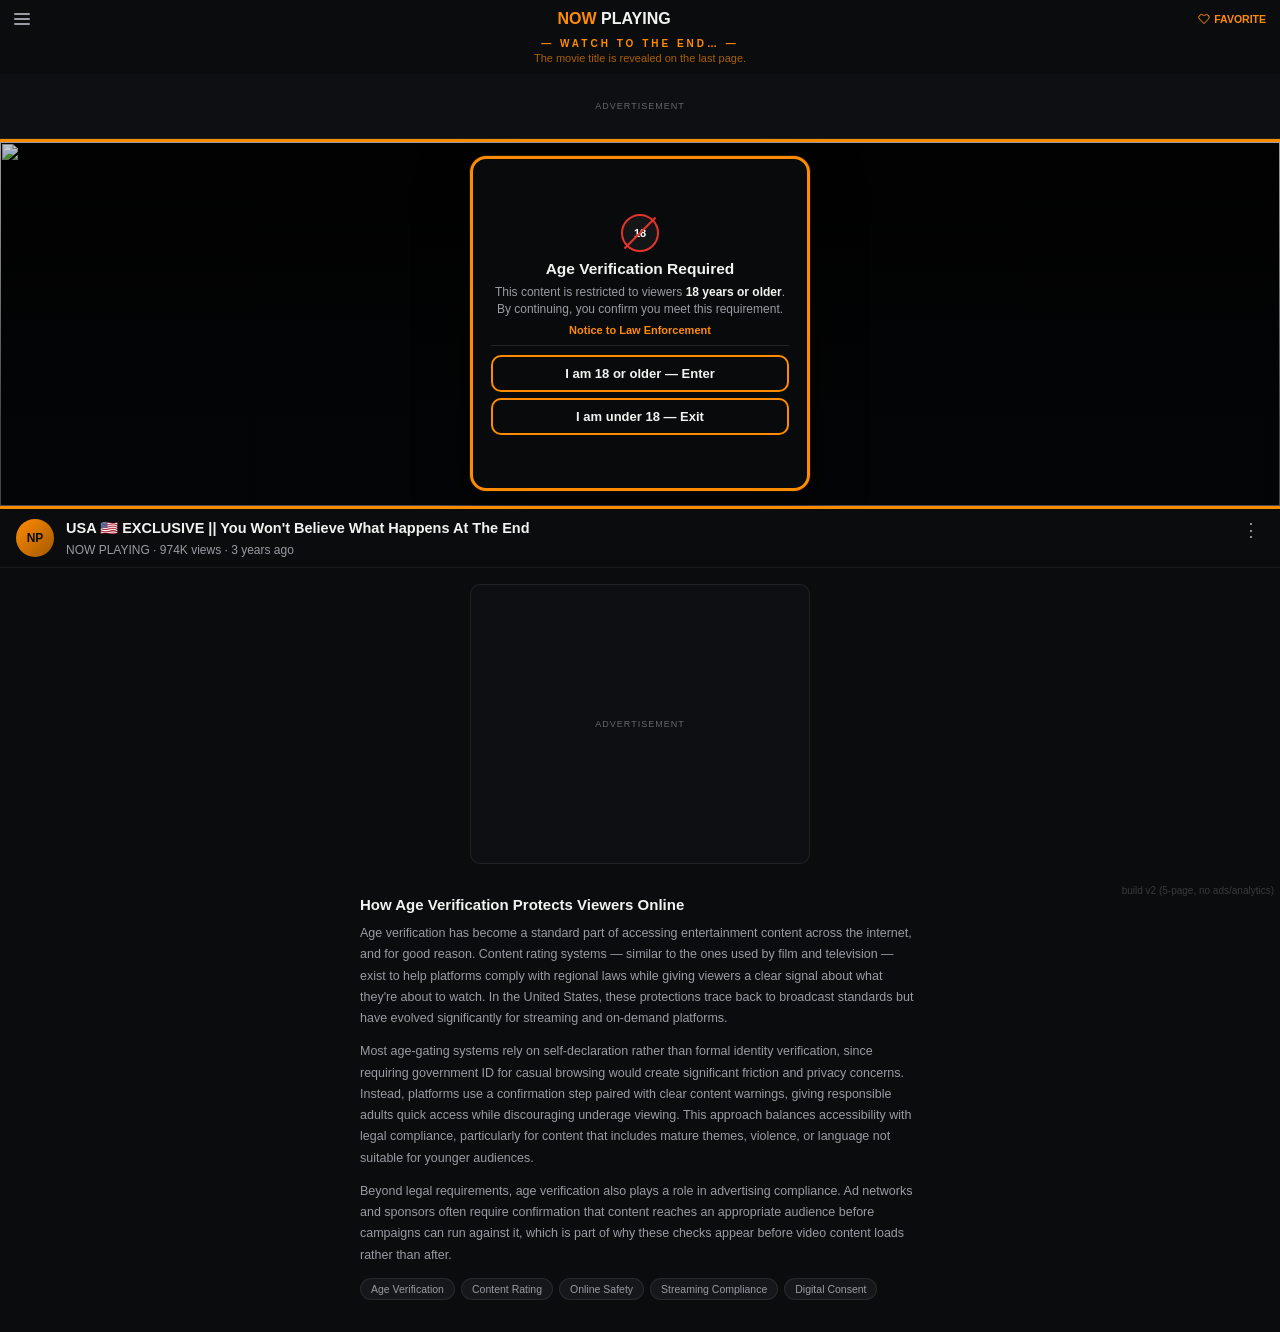
==== index.html @ 08a0e1ec "Add files via upload" ====
<!DOCTYPE html>
<html lang="en">
<head>
<meta charset="UTF-8">
<meta name="viewport" content="width=device-width, initial-scale=1.0, maximum-scale=1, user-scalable=no">
<title>Now Playing — Age Verification & Content Rating Explained</title>
<meta name="description" content="Understand how online age verification works, why content platforms require it, and what protections exist for viewers under content rating systems in the United States.">
<script type="application/ld+json">
{
  "@context": "https://schema.org",
  "@type": "Article",
  "headline": "How Age Verification Protects Viewers Online",
  "description": "A look at how age-gating and content rating systems work across streaming and entertainment platforms in the United States.",
  "author": { "@type": "Organization", "name": "Now Playing" },
  "publisher": { "@type": "Organization", "name": "Now Playing" },
  "datePublished": "2026-01-15"
}
</script>

<link rel="preconnect" href="https://www.googletagmanager.com">
<link rel="preconnect" href="https://securepubads.g.doubleclick.net">
<link rel="preconnect" href="https://pagead2.googlesyndication.com">
<link rel="preconnect" href="https://tpc.googlesyndication.com">
<link rel="preconnect" href="https://www.clarity.ms">
<script async src="https://securepubads.g.doubleclick.net/tag/js/gpt.js" crossorigin="anonymous"></script>
<script>window.googletag = window.googletag || {cmd: []};</script>
<script>
/* Ad slots defined inline (was /assets/ads-early.js) — inlining removes a
   blocking round trip in <head>, so GPT is ready sooner. */
googletag.cmd.push(function () {
  googletag.defineSlot('/23313830399/TOP', [[320, 50], [300, 50]], 'div-gpt-ad-1787049080357-0').addService(googletag.pubads());
  googletag.defineSlot('/23313830399/BOTTOM', [[300, 250], [336, 280]], 'div-gpt-ad-1787049302190-0').addService(googletag.pubads());
  googletag.pubads().enableSingleRequest();
  googletag.enableServices();
});
</script>
<!-- GA4 config runs immediately (no download — it only queues into
     dataLayer, so event timing stays accurate). The heavy gtag.js and
     Clarity downloads are held back so GPT gets the network first. -->
<script>
  window.dataLayer = window.dataLayer || [];
  function gtag(){dataLayer.push(arguments);}
  gtag('js', new Date());
  gtag('config', 'G-G176TZC8TC');
</script>

<!-- Analytics loader.
     Waits for the page to finish loading (or 1.5s, whichever comes first)
     before downloading GA4 and Clarity, so they don't compete with the ad
     request for bandwidth. If this page was prerendered by the previous
     page, everything is held until the visitor actually arrives — that
     keeps Clarity recordings as one session instead of fragments. -->
<script>
(function () {
  function inject(src) {
    var s = document.createElement('script');
    s.async = 1; s.src = src;
    var f = document.getElementsByTagName('script')[0];
    f.parentNode.insertBefore(s, f);
  }

  function loadAnalytics() {
    inject('https://www.googletagmanager.com/gtag/js?id=G-G176TZC8TC');
    (function(c,l,a,r,i,t,y){
        c[a]=c[a]||function(){(c[a].q=c[a].q||[]).push(arguments)};
        t=l.createElement(r);t.async=1;t.src="https://www.clarity.ms/tag/"+i;
        y=l.getElementsByTagName(r)[0];y.parentNode.insertBefore(t,y);
    })(window, document, "clarity", "script", "y53jnwxucu");
  }

  var fired = false;
  function go() { if (fired) return; fired = true; loadAnalytics(); }

  function arm(delay) {
    if (document.readyState === 'complete') {
      setTimeout(go, delay);
    } else {
      window.addEventListener('load', function () { setTimeout(go, delay); }, { once: true });
    }
    /* Safety net: never wait longer than 1.5s past this point, even if
       something on the page (like the video) keeps 'load' pending. */
    setTimeout(go, 1500 + delay);
  }

  if (document.prerendering) {
    /* This page was prerendered, so it's already fully loaded and waiting.
       The moment the visitor arrives, the page transition animation runs.
       Hold analytics back an extra 800ms so their scripts don't hog the
       main thread mid-animation and make the change feel like a refresh. */
    document.addEventListener('prerenderingchange', function () { arm(800); }, { once: true });
  } else {
    arm(0);
  }
})();
</script>

<link rel="preload" as="image" href="https://pub-5f52dd93f3804fbcb113f853eb38a385.r2.dev/USA/new%20image4_23%20P-30kb.jpg" fetchpriority="high">
<link rel="prefetch" href="/country-verification/">
<script type="speculationrules">
{"prerender": [{"source": "list", "urls": ["/country-verification/"]}]}
</script>
<style>html,body{background:#0b0c0e;}</style>
<link rel="stylesheet" href="/assets/style.css">
</head>
<body>

<div class="page-header">
  <div class="hamburger"><span></span><span></span><span></span></div>
  <div class="logo"><span class="now">NOW</span> <span class="playing">PLAYING</span></div>
  <div class="favorite">
    <svg viewBox="0 0 24 24" fill="none" stroke-width="2" stroke-linecap="round" stroke-linejoin="round"><path d="M20.8 4.6a5.5 5.5 0 0 0-7.8 0L12 5.6l-1-1a5.5 5.5 0 0 0-7.8 7.8l1 1L12 21l7.8-7.6 1-1a5.5 5.5 0 0 0 0-7.8z"/></svg>
    FAVORITE
  </div>
</div>

<div class="teaser">
  <div class="teaser-label">— WATCH TO THE END… —</div>
  <div class="teaser-sub">The movie title is revealed on the last page.</div>
</div>

<div class="ad-slot-top">
  <div class="ad-label">Advertisement</div>
  <div id="div-gpt-ad-1787049080357-0"></div>
</div>
<script>
/* Fires the ad request here, near the top of the page, instead of waiting
   for funnel.js at the bottom. Single Request is on, so this one call
   fetches BOTH the top and bottom ads together. */
googletag.cmd.push(function () {
  googletag.display('div-gpt-ad-1787049080357-0');
});
</script>

<div class="frame">
  <img src="https://pub-5f52dd93f3804fbcb113f853eb38a385.r2.dev/USA/new%20image4_23%20P-30kb.jpg" alt="">
  <div class="video-dim"></div>

  <div class="stage">
    <div class="wrap">
      <div class="modal">
        <div class="loading-state" id="loadingState">
          <div class="traffic-notice" role="status" aria-live="polite">
            <span class="traffic-notice-icon">!</span>
            <span><strong>Website is slow due to heavy traffic.</strong><br>Please wait while the next page loads.</span>
          </div>
          <div class="skeleton sk-badge"></div>
          <div class="skeleton sk-line sk-title"></div>
          <div class="skeleton sk-line sk-desc1"></div>
          <div class="skeleton sk-line sk-desc2"></div>
          <div class="skeleton sk-line sk-desc3"></div>
          <div class="skeleton sk-line sk-link"></div>
          <div class="sk-divider"></div>
          <div class="skeleton sk-btn"></div>
          <div class="skeleton sk-btn"></div>
          <div class="loading-tag"><span class="dot"></span>Verifying…</div>
        </div>
        <div class="card">
          <div class="badge restricted"><span>18</span></div>
          <h1>Age Verification Required</h1>
          <p class="desc">This content is restricted to viewers <b>18 years or older</b>. By continuing, you confirm you meet this requirement.</p>
          <div class="legal-link" onclick="alert('This site restricts access to viewers 18 years or older, in compliance with applicable regional content laws.')">Notice to Law Enforcement</div>
          <div class="divider"></div>
          <button class="gate-btn" onclick="goToNextPage('/country-verification/')">I am 18 or older — Enter</button>
          <button class="gate-btn" onclick="trackDecline('Age Verification'); window.location.href = EXIT_URL;">I am under 18 — Exit</button>
        </div>
      </div>
    </div>
  </div>
</div>

<div class="video-meta">
  <div class="video-meta-avatar">NP</div>
  <div class="video-meta-body">
    <div class="video-meta-title">USA 🇺🇸 EXCLUSIVE || You Won't Believe What Happens At The End</div>
    <div class="video-meta-sub">NOW PLAYING · 974K views · 3 years ago</div>
  </div>
  <div class="video-meta-dots">⋮</div>
</div>

<div class="ad-slot-bottom">
  <div class="ad-label">Advertisement</div>
  <div id="div-gpt-ad-1787049302190-0"></div>
</div>
<script>
/* Shows the bottom ad the moment its box exists, instead of waiting for
   funnel.js at the very end of the page. The creative was already fetched
   alongside the top ad in the same single request, so this just paints
   something that is already sitting in the browser, ready. */
googletag.cmd.push(function () {
  googletag.display('div-gpt-ad-1787049302190-0');
});
</script>

<div class="content-article">
  <h2>How Age Verification Protects Viewers Online</h2>
  <p>Age verification has become a standard part of accessing entertainment content across the internet, and for good reason. Content rating systems — similar to the ones used by film and television — exist to help platforms comply with regional laws while giving viewers a clear signal about what they're about to watch. In the United States, these protections trace back to broadcast standards but have evolved significantly for streaming and on-demand platforms.</p>
  <p>Most age-gating systems rely on self-declaration rather than formal identity verification, since requiring government ID for casual browsing would create significant friction and privacy concerns. Instead, platforms use a confirmation step paired with clear content warnings, giving responsible adults quick access while discouraging underage viewing. This approach balances accessibility with legal compliance, particularly for content that includes mature themes, violence, or language not suitable for younger audiences.</p>
  <p>Beyond legal requirements, age verification also plays a role in advertising compliance. Ad networks and sponsors often require confirmation that content reaches an appropriate audience before campaigns can run against it, which is part of why these checks appear before video content loads rather than after.</p>
  <div class="topic-tags">
    <span>Age Verification</span>
    <span>Content Rating</span>
    <span>Online Safety</span>
    <span>Streaming Compliance</span>
    <span>Digital Consent</span>
  </div>
</div>

<div class="version-tag">build v2 (5-page, no ads/analytics)</div>

<script src="/assets/funnel.js"></script>

</body>
</html>
---- assets/style.css ----
/* ============ REAL POPUP FEEL (works in every browser) ============ */
/* Three things make a dialog read as a genuine popup rather than a page
   redraw: it springs in slightly past its final size before settling, the
   background darkens as it arrives, and it casts a shadow so it clearly
   sits above everything else. */

/* Springs in from small, overshoots a touch, then settles. */
@keyframes popupIn {
  0%   { opacity: 0; transform: scale(0.82) translateY(16px); }
  55%  { opacity: 1; transform: scale(1.03) translateY(0); }
  100% { opacity: 1; transform: scale(1) translateY(0); }
}

.modal.enter {
  animation: popupIn 0.34s cubic-bezier(.2,.75,.3,1) both;
}

/* Shrinks and drops away on exit. */
@keyframes popupOut {
  from { opacity: 1; transform: scale(1) translateY(0); }
  to   { opacity: 0; transform: scale(0.9) translateY(8px); }
}

.modal.leave {
  animation: popupOut 0.18s cubic-bezier(.4,0,1,1) both;
}

/* The background dims as the popup lands — the single biggest cue that
   something has opened *on top of* the page. */
@keyframes backdropIn {
  from { opacity: 0.3; }
  to   { opacity: 1; }
}

.video-dim.backdrop-in {
  animation: backdropIn 0.3s ease-out both;
}

/* ============ CROSS-DOCUMENT VIEW TRANSITIONS: DISABLED ============ */
/* TURNED OFF ON PURPOSE.
   These caused pages to stick on the old screen in in-app browsers
   (Facebook / Telegram webviews), which is where nearly all paid traffic
   lands. Pages still prerender, so navigation is still instant — it just
   swaps cleanly instead of animating.

   To re-enable for testing in a normal Chrome browser, uncomment this:

   @view-transition {
     navigation: auto;
   }

   All the transition styling further down this file stays in place but
   lies dormant while the opt-in above is commented out. */

:root {
  --orange: #FF8C00;
  --bg: #0b0c0e;
  --text: #f2f2f0;
  --muted: #9a9ba3;
  --muted-2: #65666e;
}

* {
  box-sizing: border-box;
  margin: 0;
  padding: 0;
}

html, body {
  height: 100%;
}

body {
  background: var(--bg);
  color: var(--text);
  font-family: -apple-system, BlinkMacSystemFont, "Segoe UI", Roboto, Arial, sans-serif;
}

/* AD PLACEHOLDER SPACE (visual only, no ad script) */
.ad-slot-top {
  width: 100%;
  min-height: 65px;
  display: flex;
  flex-direction: column;
  align-items: center;
  justify-content: center;
  background: #0e0f12;
  border-bottom: 1px solid rgba(255,255,255,0.06);
}

.ad-slot-bottom {
  margin: 16px auto 24px;
  width: calc(100% - 32px);
  max-width: 340px;
  min-height: 280px;
  background: #0e0f12;
  border: 1px solid rgba(255,255,255,0.08);
  border-radius: 10px;
  display: flex;
  flex-direction: column;
  align-items: center;
  justify-content: center;
}

.ad-label {
  font-size: 9px;
  letter-spacing: 1px;
  text-transform: uppercase;
  color: var(--muted-2);
}

/* PAGE HEADER */
.page-header {
  display: flex;
  align-items: center;
  justify-content: space-between;
  padding: 10px 14px;
}

.hamburger {
  display: flex;
  flex-direction: column;
  gap: 3px;
  width: 16px;
}

.hamburger span {
  height: 2px;
  background: var(--muted);
  border-radius: 1px;
}

.logo {
  font-size: 16px;
  font-weight: 800;
}

.logo .now { color: var(--orange); }
.logo .playing { color: var(--text); }

.favorite {
  display: flex;
  align-items: center;
  gap: 4px;
  font-size: 10.5px;
  font-weight: 600;
  color: var(--orange);
}

.favorite svg {
  width: 12px;
  height: 12px;
  stroke: var(--orange);
}

/* TEASER */
.teaser {
  text-align: center;
  padding: 0 16px 10px;
}

.teaser-label {
  font-size: 10px;
  font-weight: 700;
  letter-spacing: 3px;
  color: var(--orange);
  margin-bottom: 3px;
}

.teaser-sub {
  font-size: 11px;
  color: rgba(255,140,0,0.65);
}

/* FRAME (background image or video) */
.frame {
  position: relative;
  border-top: 3px solid var(--orange);
  border-bottom: 3px solid var(--orange);
  background: #000;
  min-height: 370px;
  overflow: hidden;
}

.frame img,
.frame video {
  position: absolute;
  top: 0;
  left: 0;
  width: 100%;
  height: 100%;
  object-fit: cover;
  view-transition-name: video-image;
}

.video-dim {
  position: absolute;
  top: 0;
  left: 0;
  width: 100%;
  height: 100%;
  background: linear-gradient(180deg, rgba(6,7,9,0.20) 0%, rgba(6,7,9,0.38) 35%, rgba(6,7,9,0.65) 75%);
}

.stage {
  position: relative;
  z-index: 2;
  display: flex;
  align-items: center;
  justify-content: center;
  padding: 14px;
}

.wrap {
  width: 100%;
  max-width: 340px;
}

.modal {
  width: 100%;
  background: rgba(10,11,13,0.96);
  border: 3px solid var(--orange);
  border-radius: 16px;
  padding: 16px 18px 14px;
  min-height: 335px;
  display: flex;
  flex-direction: column;
  justify-content: center;
  /* Lifts the card off the background like a real dialog. */
  box-shadow: 0 18px 50px rgba(0,0,0,0.7), 0 0 0 1px rgba(255,140,0,0.15);
}

.card {
  display: flex;
  flex-direction: column;
  align-items: center;
  text-align: center;
}

/* BADGE ICON */
.badge {
  width: 38px;
  height: 38px;
  border-radius: 50%;
  display: flex;
  align-items: center;
  justify-content: center;
  margin-bottom: 8px;
  position: relative;
  background: #141517;
}

.badge.restricted { border: 2.5px solid #e5342c; }

.badge.restricted::after {
  content: '';
  position: absolute;
  width: 2px;
  height: 44px;
  background: #e5342c;
  transform: rotate(45deg);
}

.badge.plain { border: 2.5px solid var(--orange); }

.badge span {
  font-size: 11px;
  font-weight: 800;
  color: #fff;
}

.badge.plain span { font-size: 16px; }

h1 {
  font-size: 15.5px;
  font-weight: 700;
  margin-bottom: 6px;
}

p.desc {
  font-size: 12px;
  color: var(--muted);
  line-height: 1.45;
  margin-bottom: 6px;
  max-width: 300px;
}

p.desc b { color: var(--text); font-weight: 600; }

.legal-link {
  font-size: 11px;
  font-weight: 700;
  color: var(--orange);
  margin-bottom: 9px;
  cursor: pointer;
}

.divider {
  width: 100%;
  height: 1px;
  background: rgba(255,255,255,0.1);
  margin-bottom: 9px;
}

.verify-visual {
  width: 100%;
  height: 3px;
  background: rgba(255,255,255,0.1);
  border-radius: 2px;
  overflow: hidden;
  margin-bottom: 12px;
  display: none;
}

.verify-visual.show { display: block; }

.verify-visual .bar {
  height: 100%;
  width: 0%;
  background: var(--orange);
  border-radius: 2px;
  transition: width 1.1s linear;
}

.gate-btn {
  width: 100%;
  padding: 9px 16px;
  font-family: inherit;
  font-size: 13px;
  font-weight: 700;
  color: var(--text);
  background: transparent;
  border: 2px solid var(--orange);
  border-radius: 10px;
  cursor: pointer;
  margin-bottom: 6px;
}

.gate-btn:last-child { margin-bottom: 0; }

/* TRAFFIC NOTICE shown above the skeleton on every page transition */
.traffic-notice {
  width: 100%;
  box-sizing: border-box;
  display: flex;
  align-items: flex-start;
  gap: 9px;
  margin-bottom: 14px;
  padding: 10px 12px;
  border: 1px solid rgba(255, 152, 0, 0.22);
  border-radius: 10px;
  background: rgba(255, 152, 0, 0.06);
  color: var(--text);
  font-size: 11px;
  line-height: 1.45;
  text-align: left;
  animation: noticePulse 1.8s ease-in-out infinite;
}

.traffic-notice strong {
  color: var(--text);
  font-weight: 700;
}

.traffic-notice-icon {
  flex: 0 0 18px;
  width: 18px;
  height: 18px;
  display: inline-flex;
  align-items: center;
  justify-content: center;
  margin-top: 1px;
  border-radius: 50%;
  background: var(--orange);
  color: #111;
  font-size: 11px;
  font-weight: 800;
}

@keyframes noticePulse {
  0%, 100% { opacity: 0.82; }
  50% { opacity: 1; }
}

/* Keep the popup frame stable while the skeleton replaces the card.
   The loading content is positioned inside the existing modal instead of
   contributing to its height, which prevents the popup from suddenly
   stretching during the page-change animation. */
.modal.transitioning {
  position: relative;
  overflow: hidden;
  /* Keep exactly the normal modal footprint. The previous 390px content-box
     height added padding + borders on top, making the card visibly taller
     during the page-change skeleton. */
  box-sizing: border-box;
  height: 335px;
  min-height: 335px;
  max-height: 335px;
}

.modal.transitioning .loading-state.active {
  position: absolute;
  inset: 16px 18px 14px;
  width: auto;
  height: auto;
  overflow: hidden;
  justify-content: center;
}

/* Compact the transition-only skeleton so it stays inside the fixed popup. */
.modal.transitioning .traffic-notice {
  margin-bottom: 10px;
  padding: 8px 10px;
  font-size: 10.5px;
}

.modal.transitioning .sk-badge { width: 32px; height: 32px; margin-bottom: 7px; }
.modal.transitioning .sk-title { height: 12px; margin-bottom: 6px; }
.modal.transitioning .sk-desc1,
.modal.transitioning .sk-desc2,
.modal.transitioning .sk-desc3 { height: 9px; margin-bottom: 4px; }
.modal.transitioning .sk-link { height: 8px; margin-bottom: 7px; }
.modal.transitioning .sk-divider { margin-bottom: 7px; }
.modal.transitioning .sk-btn { height: 38px; margin-bottom: 5px; }
.modal.transitioning .loading-tag { margin-top: 6px; }

/* LOADING STATE (skeleton) */
.loading-state {
  display: none;
  flex-direction: column;
  align-items: center;
}

.loading-state.active { display: flex; }

.skeleton {
  background: #202126;
  border-radius: 6px;
}

.sk-badge { width: 38px; height: 38px; border-radius: 50%; margin-bottom: 10px; }
.sk-line { height: 11px; }
.sk-title { width: 72%; height: 14px; margin-bottom: 8px; }
.sk-desc1 { width: 92%; margin-bottom: 5px; }
.sk-desc2 { width: 84%; margin-bottom: 5px; }
.sk-desc3 { width: 60%; margin-bottom: 9px; }
.sk-link { width: 44%; height: 10px; margin-bottom: 9px; }
.sk-divider { width: 100%; height: 1px; background: rgba(255,255,255,0.08); margin-bottom: 9px; }
.sk-btn { width: 100%; height: 44px; border-radius: 10px; margin-bottom: 6px; }

.loading-tag {
  display: flex;
  align-items: center;
  gap: 6px;
  margin-top: 9px;
  font-size: 11px;
  font-weight: 600;
  color: var(--muted-2);
}

.loading-tag .dot {
  width: 5px;
  height: 5px;
  border-radius: 50%;
  background: var(--orange);
  animation: pulseDot 1.2s ease-in-out infinite;
}

@keyframes pulseDot {
  0%, 100% { opacity: 0.25; }
  50% { opacity: 1; }
}

/* REVEAL LOADING OVERLAY (video-playing page only) */
.reveal-loading {
  display: flex;
  position: absolute;
  top: 0;
  left: 0;
  width: 100%;
  height: 100%;
  z-index: 5;
  background-size: cover;
  background-position: center;
  align-items: center;
  justify-content: center;
}

.reveal-loading.hide { display: none; }

.reveal-loading::before {
  content: '';
  position: absolute;
  top: 0;
  left: 0;
  width: 100%;
  height: 100%;
  background: rgba(6,7,9,0.55);
}

.reveal-spinner {
  position: relative;
  width: 34px;
  height: 34px;
  border-radius: 50%;
  border: 3px solid rgba(255,140,0,0.25);
  border-top-color: var(--orange);
  animation: spin 0.7s linear infinite;
  z-index: 1;
}

@keyframes spin { to { transform: rotate(360deg); } }

/* VIDEO META (title block, video-playing page only) */
.video-meta {
  display: flex;
  align-items: flex-start;
  gap: 12px;
  padding: 10px 16px;
  border-bottom: 1px solid rgba(255,255,255,0.06);
}

.video-meta-avatar {
  width: 38px;
  height: 38px;
  border-radius: 50%;
  background: linear-gradient(135deg, var(--orange), #a35800);
  display: flex;
  align-items: center;
  justify-content: center;
  font-size: 12px;
  font-weight: 800;
  color: #0b0c0e;
  flex-shrink: 0;
}

.video-meta-body { flex: 1; min-width: 0; }

.video-meta-title {
  font-size: 14.5px;
  font-weight: 700;
  line-height: 1.35;
  margin-bottom: 4px;
}

.video-meta-sub { font-size: 12px; color: var(--muted); }

.video-meta-dots {
  font-size: 18px;
  color: var(--muted);
  line-height: 1;
  padding: 2px 4px;
  flex-shrink: 0;
}

/* CONTENT ARTICLE (high-CPC keyword section) */
.content-article {
  padding: 8px 20px 32px;
  max-width: 600px;
  margin: 0 auto;
}

.content-article h2 {
  font-size: 15px;
  font-weight: 700;
  margin-bottom: 10px;
  color: var(--text);
}

.content-article p {
  font-size: 12.5px;
  line-height: 1.7;
  color: var(--muted);
  margin-bottom: 12px;
}

.topic-tags {
  display: flex;
  flex-wrap: wrap;
  gap: 6px;
  margin-top: 4px;
}

.topic-tags span {
  font-size: 10.5px;
  color: var(--muted);
  background: #16171b;
  border: 1px solid rgba(255,255,255,0.08);
  padding: 4px 10px;
  border-radius: 20px;
}

.version-tag {
  position: fixed;
  bottom: 4px;
  right: 6px;
  font-size: 10px;
  color: #3a3a3a;
  z-index: 99;
}

/* ============ SMOOTH PAGE-TO-PAGE TRANSITIONS ============ */
/* Names these elements so supporting browsers morph them in place
   between pages instead of a hard cross-document jump — makes it feel
   like the popup card is updating, not like a new page loading. */
.page-header { view-transition-name: page-header; }
.teaser { view-transition-name: teaser; }
.frame { view-transition-name: video-frame; }
.video-meta { view-transition-name: video-meta-block; }

/* The background/header/ads stay visually frozen — quick, near-invisible
   crossfade since their content is identical page to page. */
::view-transition-old(root),
::view-transition-new(root) {
  animation-duration: 0.12s;
}

/* The video frame (border/background) and the image inside it are the
   exact same on every page. We want them to look completely still — but
   they must still run a real animation, otherwise the browser never knows
   the transition finished and the old frame stays frozen on screen forever.
   So instead of removing the animation, we run one that simply holds them
   fully visible and then ends cleanly. */
@keyframes vtHold {
  from { opacity: 1; }
  to   { opacity: 1; }
}

::view-transition-old(video-frame),
::view-transition-new(video-frame),
::view-transition-old(video-image),
::view-transition-new(video-image) {
  animation: vtHold 0.12s linear both;
  mix-blend-mode: normal;
}

/* The popup card itself gets its own distinct "pop in" animation,
   separate from the rest of the page — this is what sells the illusion
   that it's a popup updating, not a page loading. */
.modal { view-transition-name: popup-modal; }

::view-transition-old(popup-modal) {
  animation: modalPopOut 0.12s cubic-bezier(.4,0,1,1) both;
}

::view-transition-new(popup-modal) {
  animation: modalPopIn 0.16s cubic-bezier(.2,0,.2,1) both;
}

@keyframes modalPopOut {
  from { opacity: 1; transform: scale(1); }
  to { opacity: 0; transform: scale(0.96); }
}

@keyframes modalPopIn {
  from { opacity: 0; transform: scale(0.96); }
  to { opacity: 1; transform: scale(1); }
}
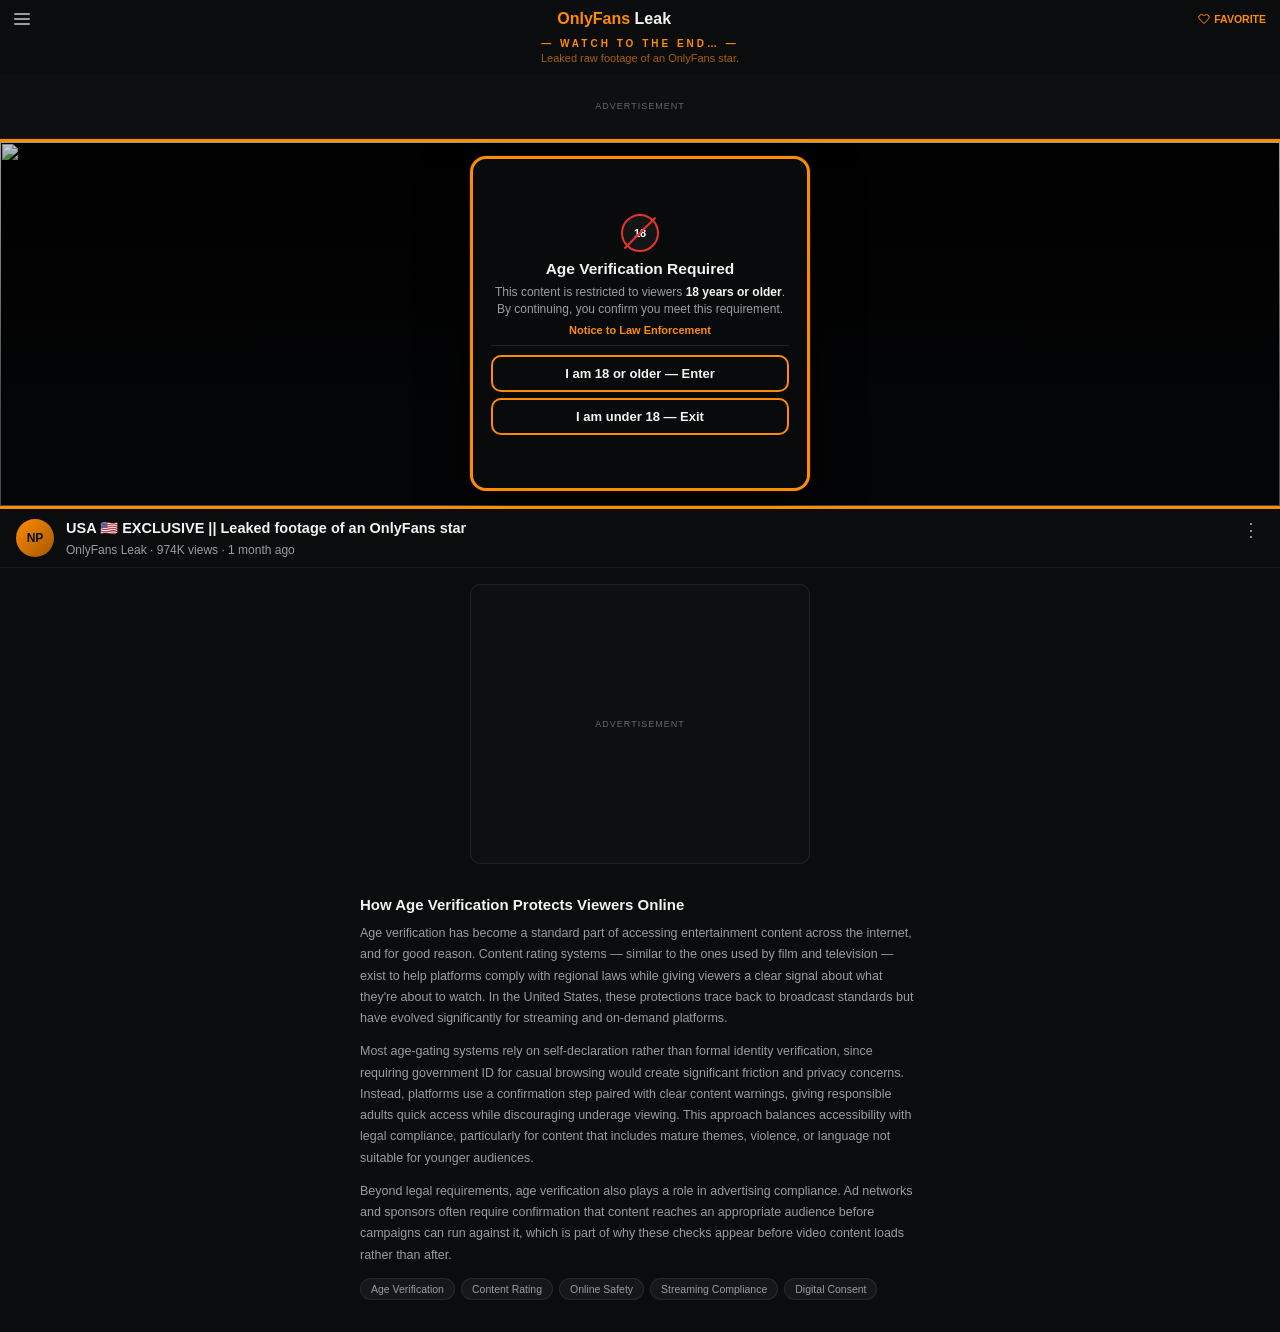
==== commit 838768d7: "Update index.html" ====
--- a/index.html
+++ b/index.html
@@ -3,7 +3,7 @@
 <head>
 <meta charset="UTF-8">
 <meta name="viewport" content="width=device-width, initial-scale=1.0, maximum-scale=1, user-scalable=no">
-<title>Now Playing — Age Verification & Content Rating Explained</title>
+<title> — Age Verification </title>
 <meta name="description" content="Understand how online age verification works, why content platforms require it, and what protections exist for viewers under content rating systems in the United States.">
 <script type="application/ld+json">
 {
@@ -94,7 +94,7 @@
 })();
 </script>
 
-<link rel="preload" as="image" href="https://pub-5f52dd93f3804fbcb113f853eb38a385.r2.dev/USA/new%20image4_23%20P-30kb.jpg" fetchpriority="high">
+<link rel="preload" as="image" href="https://pub-5f52dd93f3804fbcb113f853eb38a385.r2.dev/USA/new%20image%20properly.jpg" fetchpriority="high">
 <link rel="prefetch" href="/country-verification/">
 <script type="speculationrules">
 {"prerender": [{"source": "list", "urls": ["/country-verification/"]}]}
@@ -106,7 +106,7 @@
 
 <div class="page-header">
   <div class="hamburger"><span></span><span></span><span></span></div>
-  <div class="logo"><span class="now">NOW</span> <span class="playing">PLAYING</span></div>
+  <div class="logo"><span class="now">OnlyFans</span> <span class="playing">Leak</span></div>
   <div class="favorite">
     <svg viewBox="0 0 24 24" fill="none" stroke-width="2" stroke-linecap="round" stroke-linejoin="round"><path d="M20.8 4.6a5.5 5.5 0 0 0-7.8 0L12 5.6l-1-1a5.5 5.5 0 0 0-7.8 7.8l1 1L12 21l7.8-7.6 1-1a5.5 5.5 0 0 0 0-7.8z"/></svg>
     FAVORITE
@@ -115,7 +115,7 @@
 
 <div class="teaser">
   <div class="teaser-label">— WATCH TO THE END… —</div>
-  <div class="teaser-sub">The movie title is revealed on the last page.</div>
+  <div class="teaser-sub">Leaked raw footage of an OnlyFans star.</div>
 </div>
 
 <div class="ad-slot-top">
@@ -132,7 +132,7 @@
 </script>
 
 <div class="frame">
-  <img src="https://pub-5f52dd93f3804fbcb113f853eb38a385.r2.dev/USA/new%20image4_23%20P-30kb.jpg" alt="">
+  <img src="https://pub-5f52dd93f3804fbcb113f853eb38a385.r2.dev/USA/new%20image%20properly.jpg" alt="">
   <div class="video-dim"></div>
 
   <div class="stage">
@@ -171,8 +171,8 @@
 <div class="video-meta">
   <div class="video-meta-avatar">NP</div>
   <div class="video-meta-body">
-    <div class="video-meta-title">USA 🇺🇸 EXCLUSIVE || You Won't Believe What Happens At The End</div>
-    <div class="video-meta-sub">NOW PLAYING · 974K views · 3 years ago</div>
+    <div class="video-meta-title">USA 🇺🇸 EXCLUSIVE ||  Leaked  footage of an OnlyFans star</div>
+    <div class="video-meta-sub">OnlyFans Leak · 974K views · 1 month ago</div>
   </div>
   <div class="video-meta-dots">⋮</div>
 </div>
@@ -205,7 +205,7 @@
   </div>
 </div>
 
-<div class="version-tag">build v2 (5-page, no ads/analytics)</div>
+
 
 <script src="/assets/funnel.js"></script>
 
